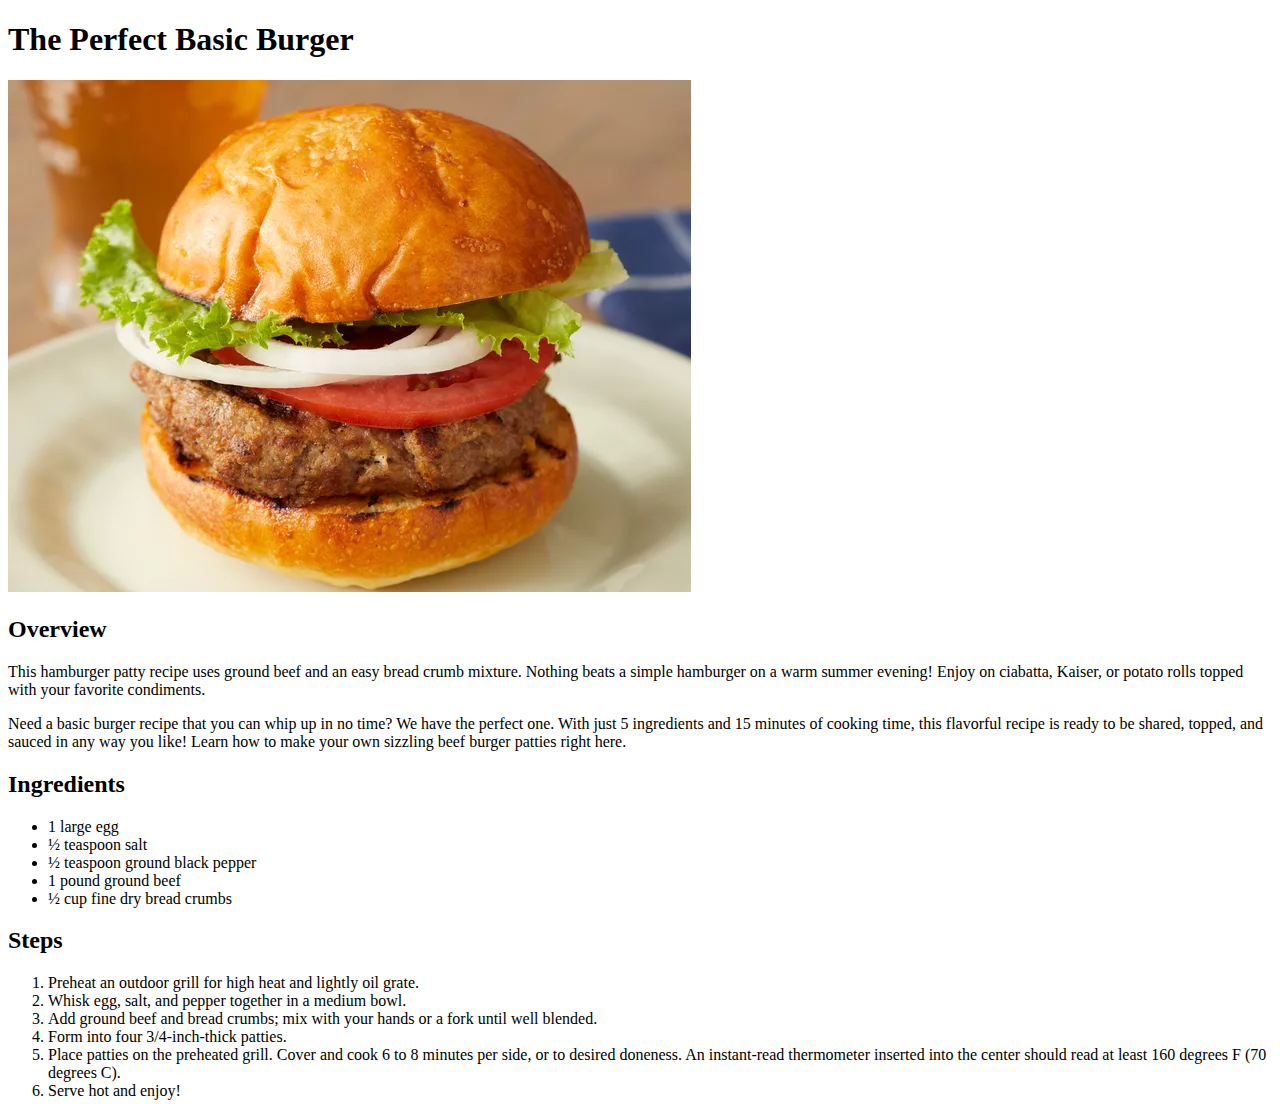
==== recipes/burger.html @ a7d6ea01 "Make an easy recipe site" ====
<!DOCTYPE html>
<html>
    <head>
        <meta charset="UTF-8">
        <title>Burger</title>
    </head>

    <body>
        <h1>The Perfect Basic Burger</h1>
        <img src="../img/burger.webp" alt="perfect picture of burger">
        <h2>Overview</h2>
        <p>This hamburger patty recipe uses ground beef and an easy bread crumb mixture. 
            Nothing beats a simple hamburger on a warm summer evening! Enjoy on ciabatta, 
            Kaiser, or potato rolls topped with your favorite condiments.</p>
        <p>Need a basic burger recipe that you can whip up in no time? We have the perfect one.
             With just 5 ingredients and 15 minutes of cooking time, this flavorful recipe is 
             ready to be shared, topped, and sauced in any way you like! Learn how to make your own sizzling beef burger patties right here.</p>

        <h2>Ingredients</h2>
        <ul>
            <li>1 large egg</li>
            <li>½ teaspoon salt</li>
            <li>½ teaspoon ground black pepper</li>
            <li>1 pound ground beef</li>
            <li>½ cup fine dry bread crumbs</li>
        </ul>

        <h2>Steps</h2>
        <ol>
            <li>Preheat an outdoor grill for high heat and lightly oil grate.</li>
            <li>Whisk egg, salt, and pepper together in a medium bowl.</li>
            <li>Add ground beef and bread crumbs; mix with your hands or a fork until well blended.</li>
            <li>Form into four 3/4-inch-thick patties.</li>
            <li>Place patties on the preheated grill. Cover and cook 6 to 8 minutes per side, or to desired doneness. An instant-read thermometer inserted into the center should read at least 160 degrees F (70 degrees C).</li>
            <li>Serve hot and enjoy!</li>
        </ol>
    </body>
</html>
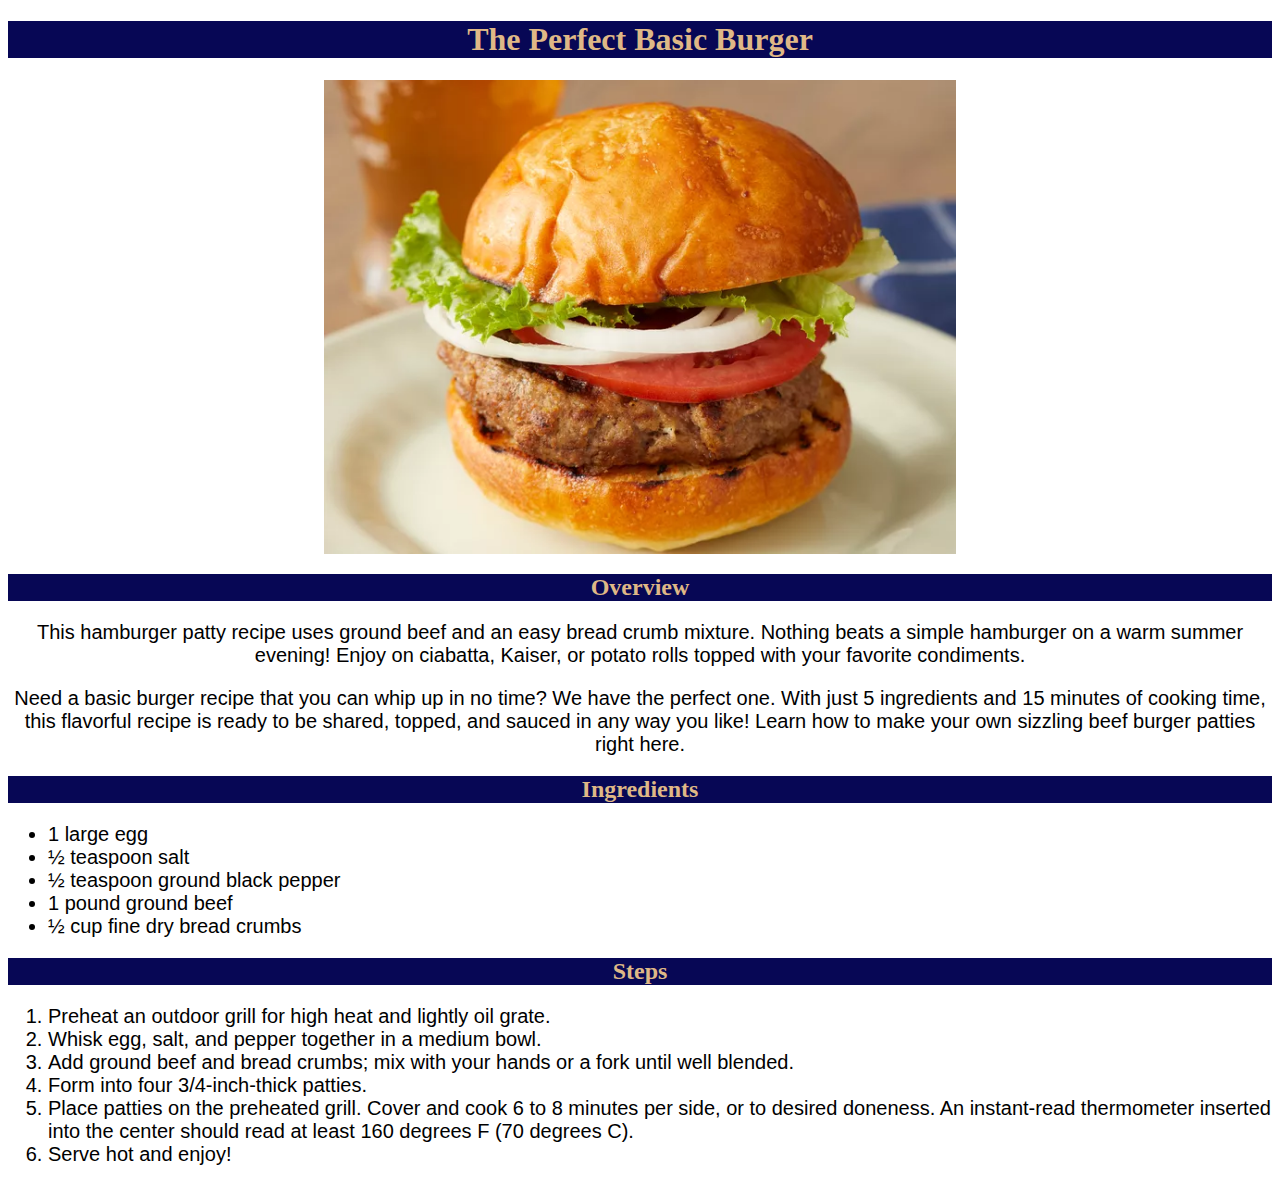
==== commit 6cbaa12d: "Add style.css file and some selectors" ====
--- a/recipes/burger.html
+++ b/recipes/burger.html
@@ -2,22 +2,23 @@
 <html>
     <head>
         <meta charset="UTF-8">
+        <link href="../style.css" rel="stylesheet" />
         <title>Burger</title>
     </head>
 
     <body>
-        <h1>The Perfect Basic Burger</h1>
-        <img src="../img/burger.webp" alt="perfect picture of burger">
-        <h2>Overview</h2>
-        <p>This hamburger patty recipe uses ground beef and an easy bread crumb mixture. 
+        <h1 class="title">The Perfect Basic Burger</h1>
+        <img class="photo" src="../img/burger.webp" alt="perfect picture of burger">
+        <h2 class="title">Overview</h2>
+        <p class="text">This hamburger patty recipe uses ground beef and an easy bread crumb mixture. 
             Nothing beats a simple hamburger on a warm summer evening! Enjoy on ciabatta, 
             Kaiser, or potato rolls topped with your favorite condiments.</p>
-        <p>Need a basic burger recipe that you can whip up in no time? We have the perfect one.
+        <p class="text">Need a basic burger recipe that you can whip up in no time? We have the perfect one.
              With just 5 ingredients and 15 minutes of cooking time, this flavorful recipe is 
              ready to be shared, topped, and sauced in any way you like! Learn how to make your own sizzling beef burger patties right here.</p>
 
-        <h2>Ingredients</h2>
-        <ul>
+        <h2 class="title">Ingredients</h2>
+        <ul class="list">
             <li>1 large egg</li>
             <li>½ teaspoon salt</li>
             <li>½ teaspoon ground black pepper</li>
@@ -25,8 +26,8 @@
             <li>½ cup fine dry bread crumbs</li>
         </ul>
 
-        <h2>Steps</h2>
-        <ol>
+        <h2 class="title">Steps</h2>
+        <ol class="list">
             <li>Preheat an outdoor grill for high heat and lightly oil grate.</li>
             <li>Whisk egg, salt, and pepper together in a medium bowl.</li>
             <li>Add ground beef and bread crumbs; mix with your hands or a fork until well blended.</li>
--- a/style.css
+++ b/style.css
@@ -0,0 +1,28 @@
+.title {
+    text-align: center;
+    color: rgb(223, 184, 134);
+    background-color: rgb(7, 7, 85);
+    font-family: Verdana, serif;
+}
+
+.photo {
+    display: block;
+    margin-left: auto;
+    margin-right: auto;
+    width: 50%;
+}
+
+.text,
+.list {
+    font-family: Arial, sans-serif;
+    font-size: 20px;
+}
+
+.text {
+    text-align: center;
+}
+
+.list {
+    text-align: left;
+}
+
